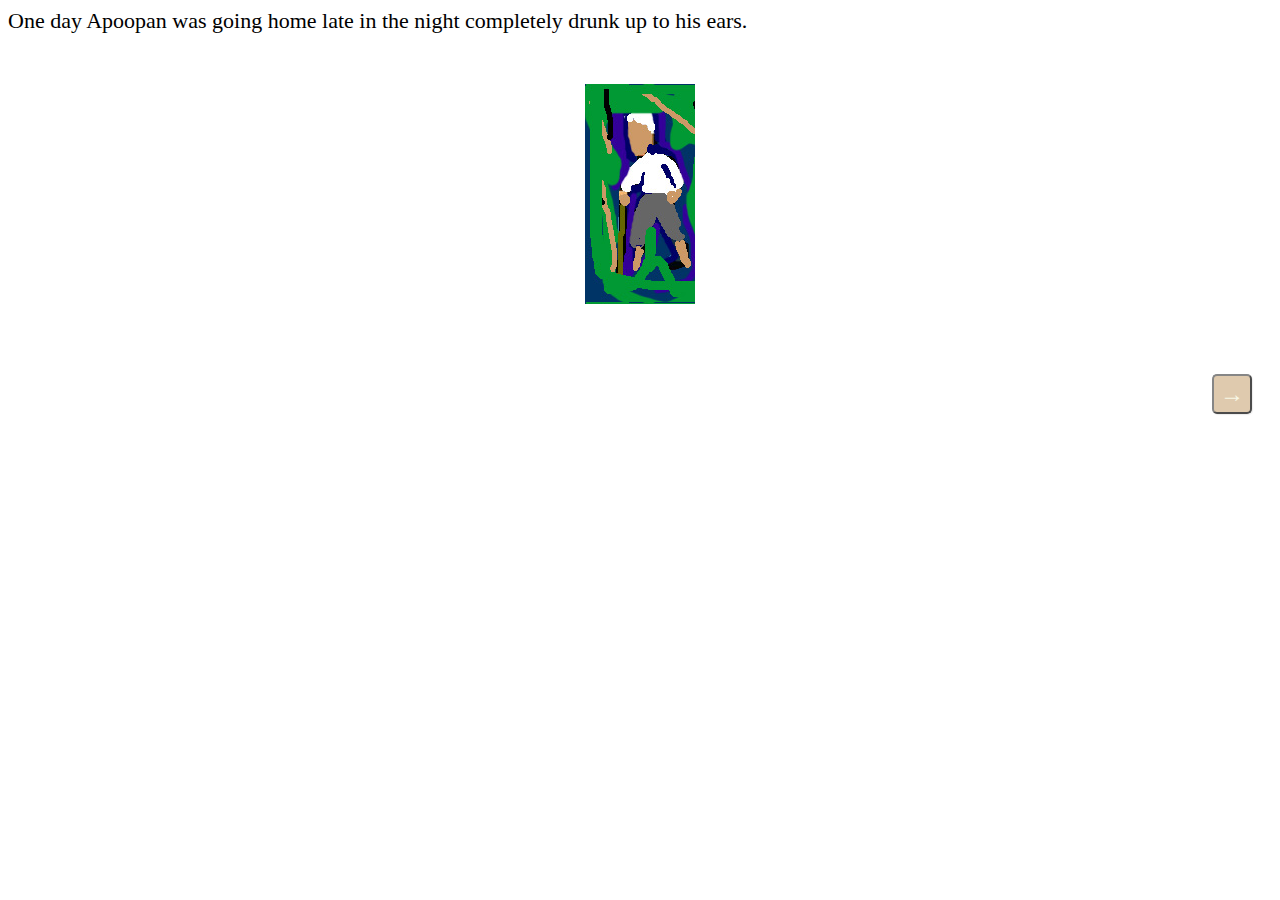
==== index.html @ bb629842 "Add files via upload" ====
<!DOCTYPE html>
<html lang="en">

<!--  Programmer : Maya Ahmed 
      Files: chapterq.html;
      Date: "Nov 17 2016" -->

	<head>
		<meta charset="utf-8" />
		<title>Punjiri: Web and Mobile Technologies.</title>
		
    
        
	    <link rel="stylesheet" type="text/css" href="story.css">

	</head>

	<body>
		


<style>
.movieSection{
margin: 50px  auto;
	background-image: url(oldman.jpg);
	width: 110px;
	height: 220px;

 animation: frog-bounce 1s steps(4) infinite;
}
@keyframes frog-bounce {
	from { background-position: 0px; }
	to { background-position: -450px; }
}

</style>

<div class="main">

 One day Apoopan was going home late in the night completely drunk up to
his ears. 
<div class="movieSection"> </div>
</div>

<div id="buttonsDiv">
<input type="button" id="submitButton" value="&#8594;"  onClick="location.href='frog.html'"> 
</div>

 </body>
</html>
---- story.css ----
input[type=button] {
background-color: #D2B48C;   
width: 40px;
height: 40px;
font-size: 24px;
color: beige;
border-radius: 5px;
box-shadow: 1px 1px 1px rgba(0,0,0,0.1);
opacity: 0.7;
margin-left: 10px;
}

input[type=button]:hover{
opacity:1;
}

#buttonsDiv{
//position: fixed;
text-align: right;
padding: 20px;
}

.main{
font-size: 22px;
}

#homeButton{
font-size: 10px;
}
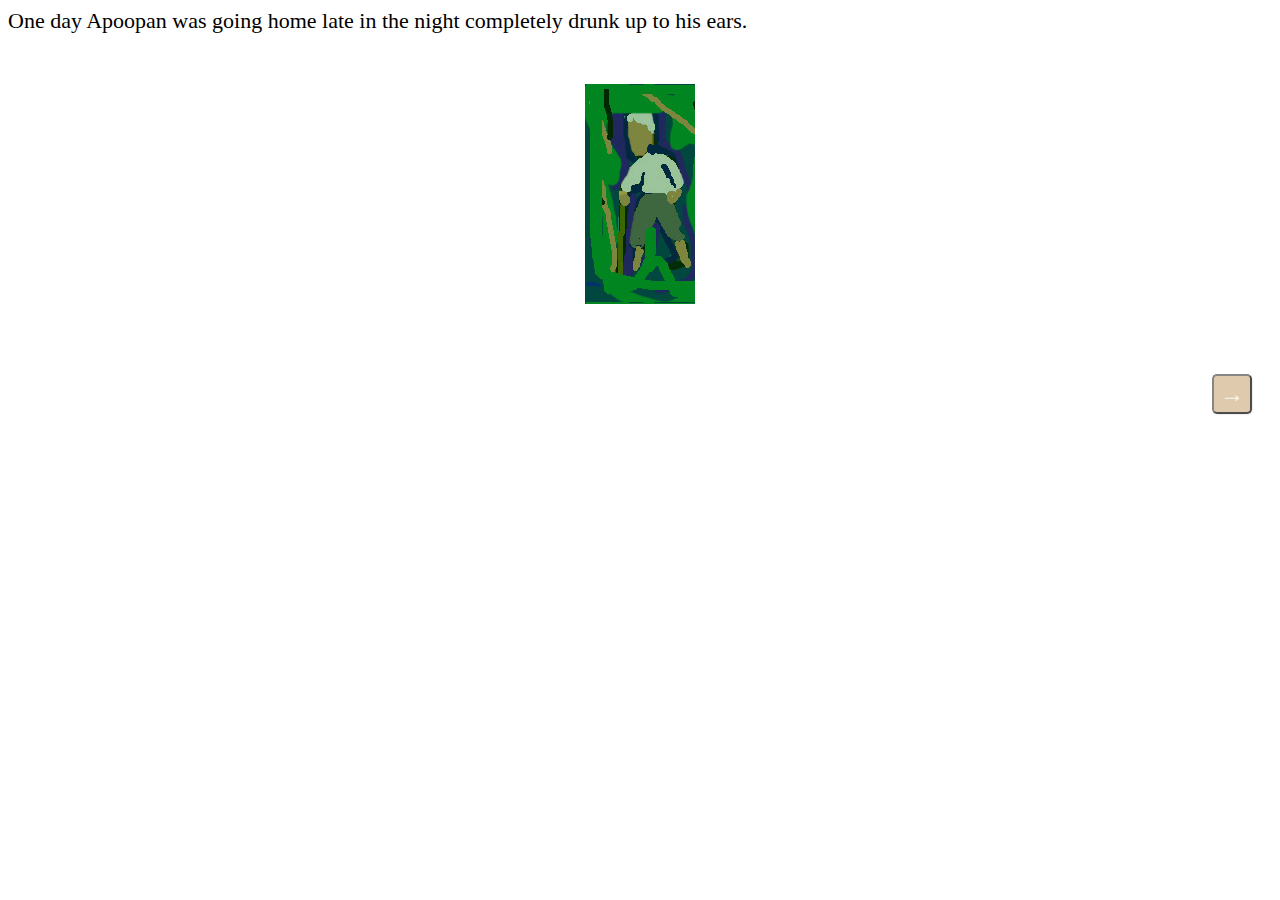
==== commit 207ee02b: "Add files via upload" ====
--- a/index.html
+++ b/index.html
@@ -46,5 +46,17 @@
 <input type="button" id="submitButton" value="&#8594;"  onClick="location.href='frog.html'"> 
 </div>
 
+<script>
+  (function(i,s,o,g,r,a,m){i['GoogleAnalyticsObject']=r;i[r]=i[r]||function(){
+  (i[r].q=i[r].q||[]).push(arguments)},i[r].l=1*new Date();a=s.createElement(o),
+  m=s.getElementsByTagName(o)[0];a.async=1;a.src=g;m.parentNode.insertBefore(a,m)
+  })(window,document,'script','https://www.google-analytics.com/analytics.js','ga');
+
+  ga('create', 'UA-85159230-1', 'auto');
+  ga('send', 'pageview');
+
+</script>
+
+
  </body>
 </html>
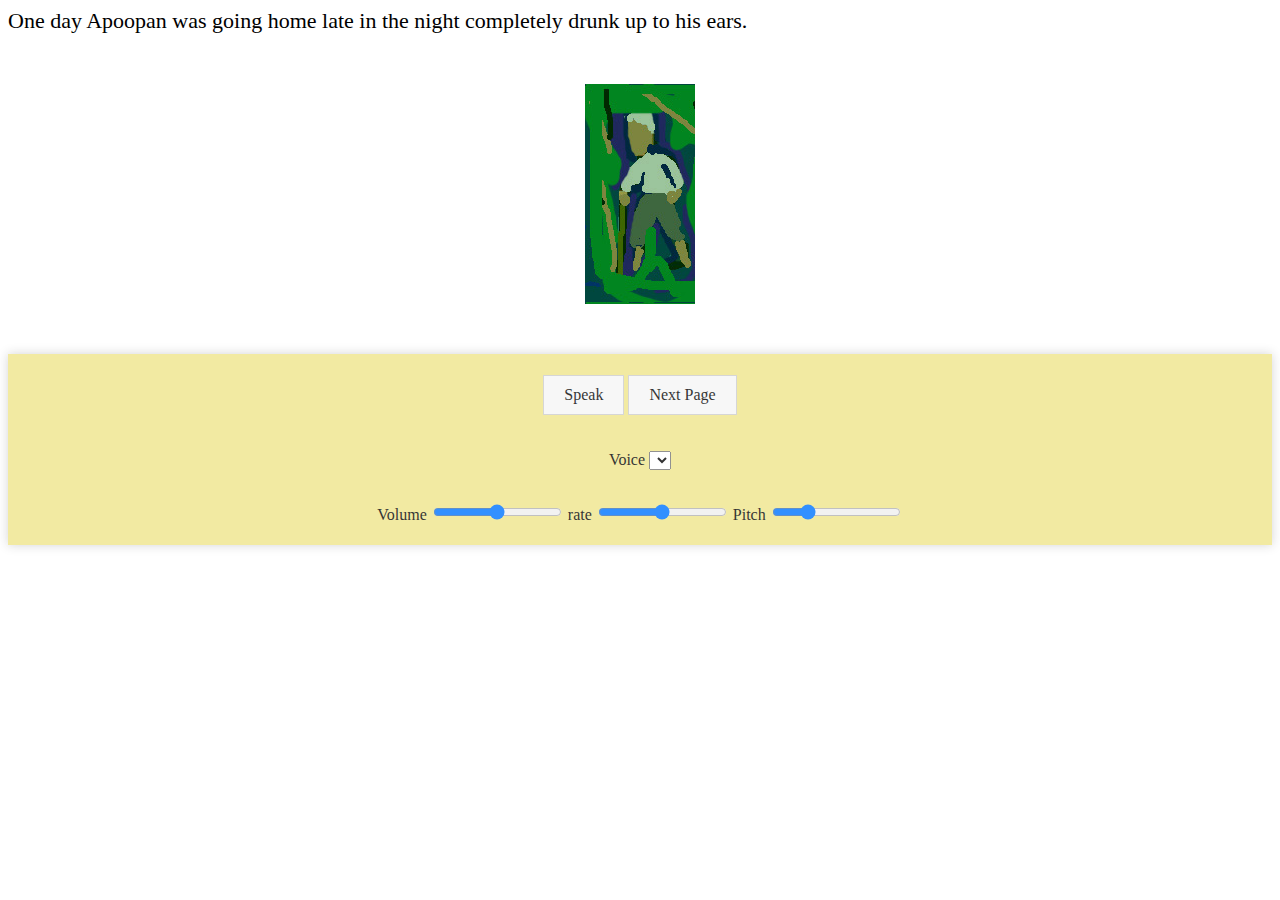
==== commit 932b3e92: "Add files via upload" ====
--- a/index.html
+++ b/index.html
@@ -12,6 +12,7 @@
     
         
 	    <link rel="stylesheet" type="text/css" href="story.css">
+        <link rel="stylesheet" type="text/css" href="voice.css">
 
 	</head>
 
@@ -36,15 +37,38 @@
 </style>
 
 <div class="main">
-
- One day Apoopan was going home late in the night completely drunk up to
-his ears. 
+<div id="myText"> One day Apoopan was going home late in the night completely drunk up to his ears.  </div>
 <div class="movieSection"> </div>
 </div>
 
-<div id="buttonsDiv">
-<input type="button" id="submitButton" value="&#8594;"  onClick="location.href='frog.html'"> 
+
+
+
+
+<div class="speechContainer">
+	
+<p>	<div class="button" onclick="speak();">Speak</div>
+	<div class="button" onclick="location.href='frog.html'">Next Page</div> </p>	
+			<p>	<label>
+				<span>Voice</span>
+				<select id="voiceOptions"></select>
+			</label> </p>
+	<p> 	<label>
+				<span>Volume</span>
+				<input type="range" id="volumeSlider" min="0" max="1" value="0.5" step="0.1" />
+			</label>
+			<label>
+				<span>rate</span>
+				<input type="range" id="rateSlider" min="0" max="1" value="0.5" step="0.1" />
+			</label>
+			<label>
+				<span>Pitch</span>
+				<input type="range" id="pitchSlider" min="0" max="2" value="0.5" step="0.1" />
+			</label> </p>
+	
 </div>
+
+	
 
 <script>
   (function(i,s,o,g,r,a,m){i['GoogleAnalyticsObject']=r;i[r]=i[r]||function(){
@@ -57,6 +81,7 @@
 
 </script>
 
+<script src="voice.js"></script> 
 
  </body>
 </html>
--- a/story.css
+++ b/story.css
@@ -1,18 +1,18 @@
 
-
-input[type=button] {
+.submitButton{
 background-color: #D2B48C;   
-width: 40px;
+width: 50px;
 height: 40px;
 font-size: 24px;
-color: beige;
+// color: beige;
 border-radius: 5px;
 box-shadow: 1px 1px 1px rgba(0,0,0,0.1);
 opacity: 0.7;
 margin-left: 10px;
+font-size: 10px;
 }
 
-input[type=button]:hover{
+.submitButton:hover{
 opacity:1;
 }
 
@@ -27,5 +27,14 @@
 }
 
 #homeButton{
+background-color: #D2B48C;   
+width: 40px;
+height: 40px;
+font-size: 24px;
+color: beige;
+border-radius: 5px;
+box-shadow: 1px 1px 1px rgba(0,0,0,0.1);
+opacity: 0.7;
+margin-left: 10px;
 font-size: 10px;
 }
--- a/voice.css
+++ b/voice.css
@@ -0,0 +1,37 @@
+			.speechContainer{
+				background: khaki;
+				padding:5px; 
+				box-shadow: 0 0 10px 0 #ccc;
+                text-align: center;
+                opacity: 0.8;
+			}
+			
+			.speechContainer label{
+			//	display: block;
+			
+			}
+			.speechContainer label span{
+			//	width: 100px;
+				margin-top: 20px;
+				display: inline-block;
+			}
+			.speechContainer label select, .speechContainer label input{
+			//	width: 290px;
+			}
+			
+            .button{
+				display: inline-block;
+				background: #f6f6f6;
+				padding: 10px 20px;
+				color: #000;
+				border: 1px solid #ccc;
+				cursor: pointer;
+			//	margin-top: 20px;
+			}
+			.button:hover{
+				box-shadow: 4px 4px 10px 0 #ccc;
+			}
+
+
+
+	
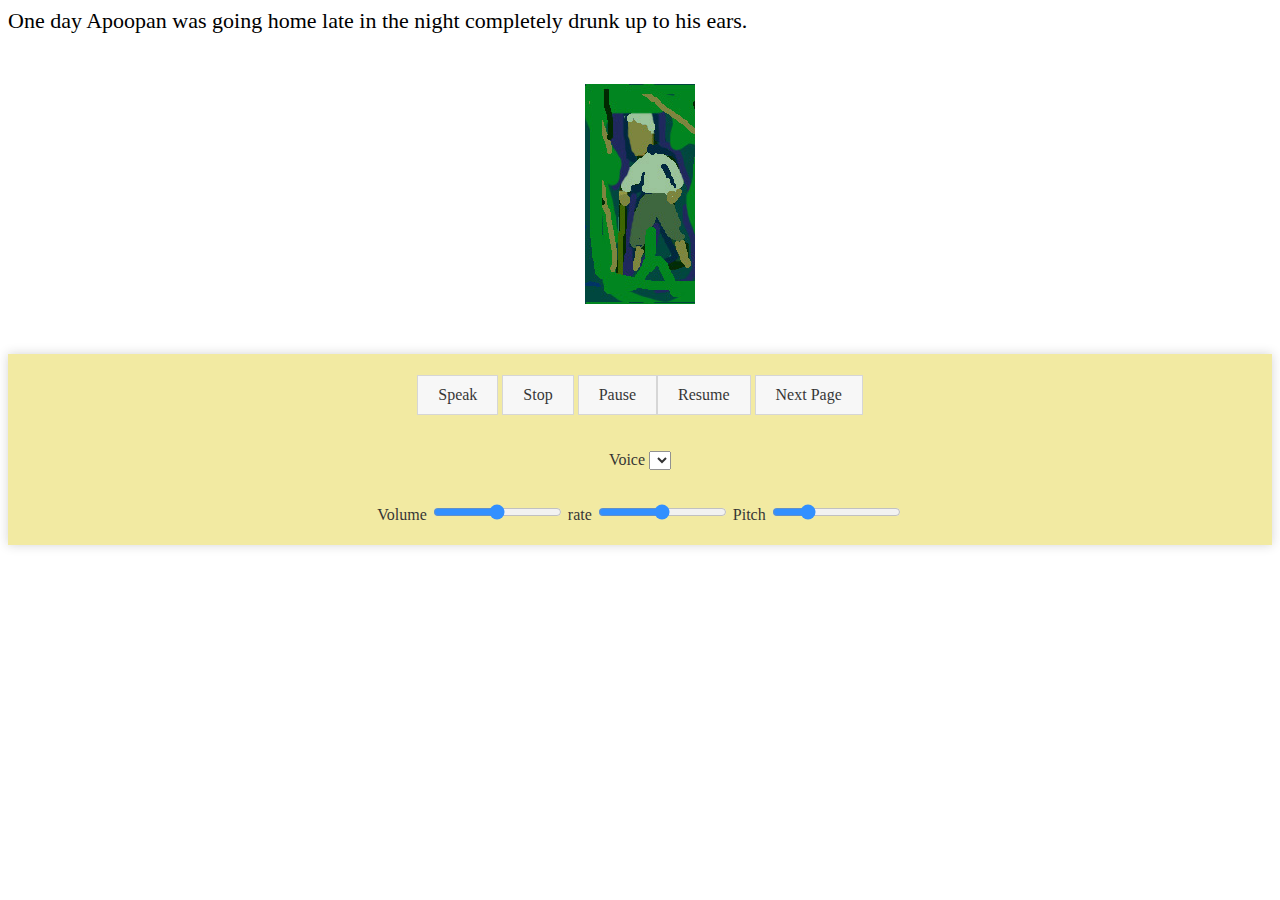
==== commit ff709931: "Add files via upload" ====
--- a/index.html
+++ b/index.html
@@ -46,9 +46,9 @@
 
 
 <div class="speechContainer">
-	
-<p>	<div class="button" onclick="speak();">Speak</div>
-	<div class="button" onclick="location.href='frog.html'">Next Page</div> </p>	
+<p>	<div class="button" onclick="speak();">Speak</div> <div class="button" onclick="stop();">Stop</div>
+<div class="button" onclick="pause();">Pause</div><div class="button" onclick="resume();">Resume</div>
+		<div class="button" onclick="location.href='frog.html'">Next Page</div> </p>	
 			<p>	<label>
 				<span>Voice</span>
 				<select id="voiceOptions"></select>
@@ -81,7 +81,7 @@
 
 </script>
 
-<script src="voice.js"></script> 
+<script src="voiceIndex.js"></script> 
 
  </body>
 </html>
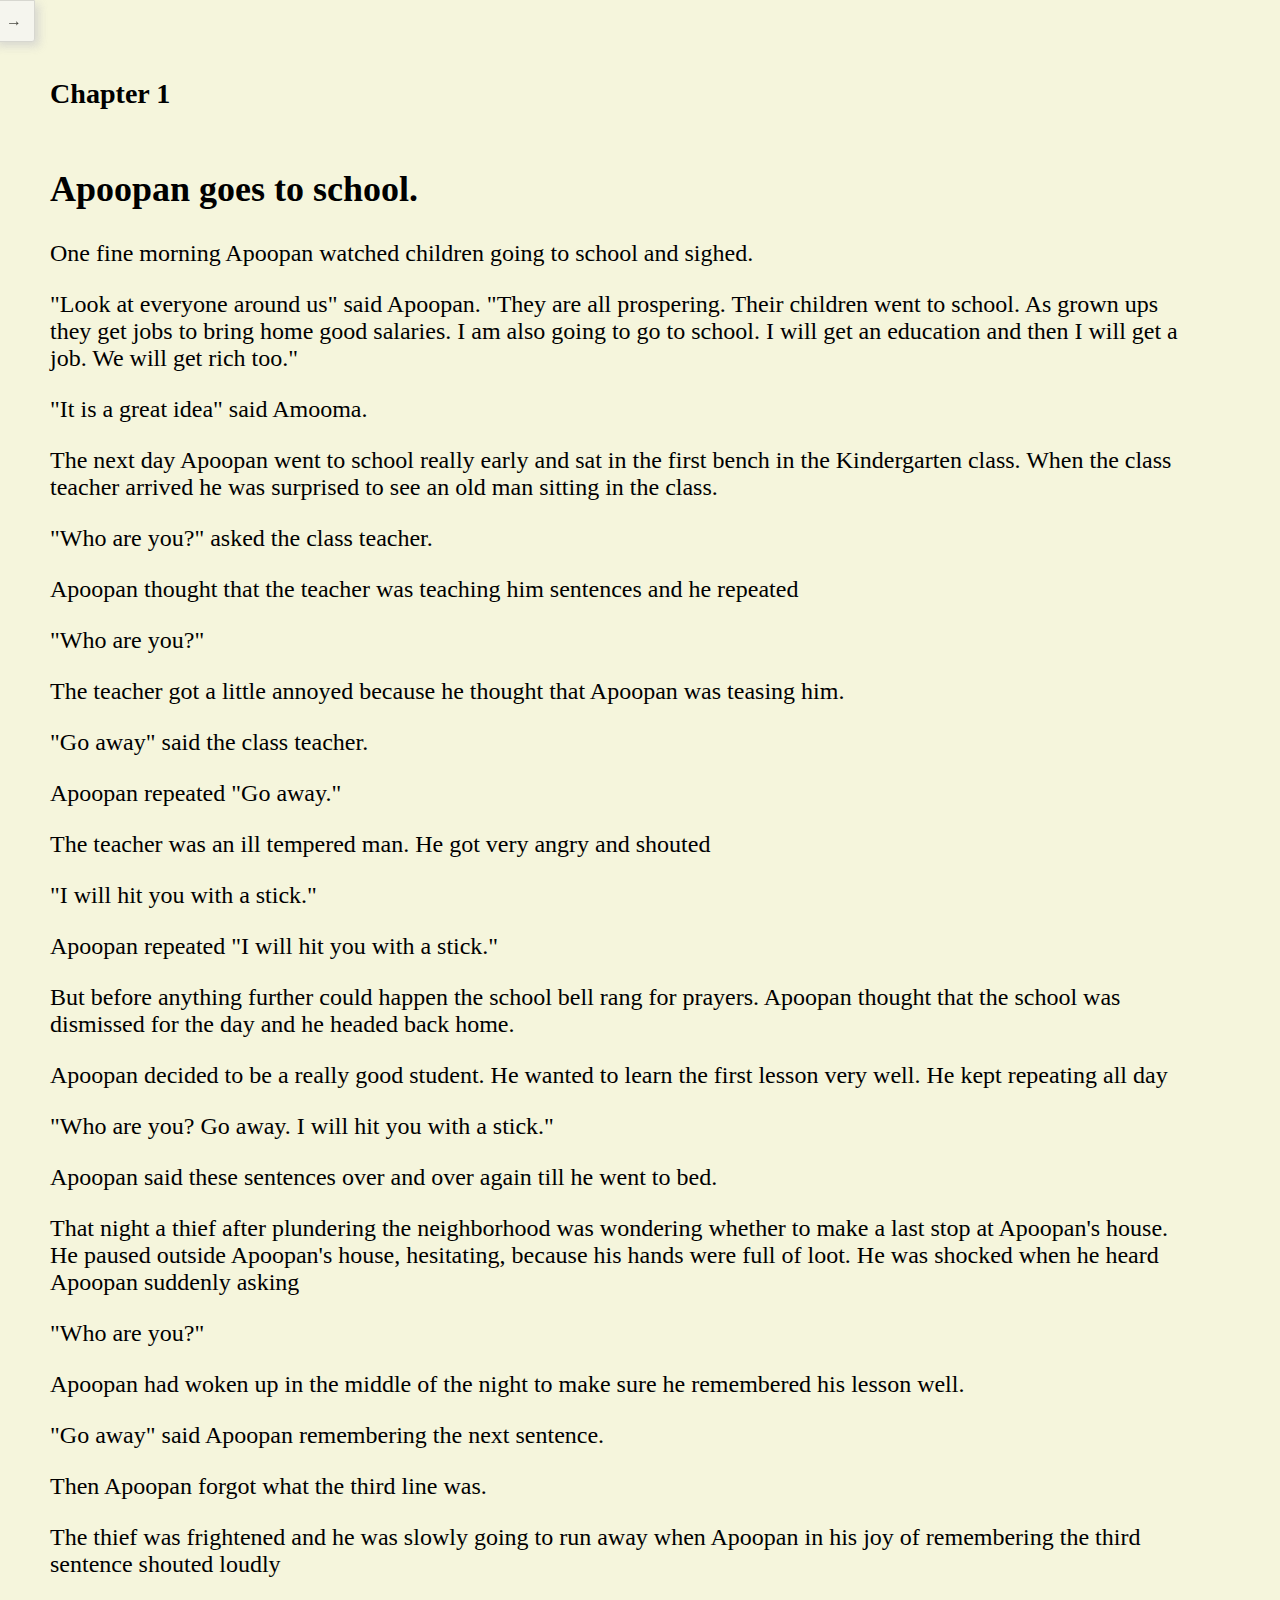
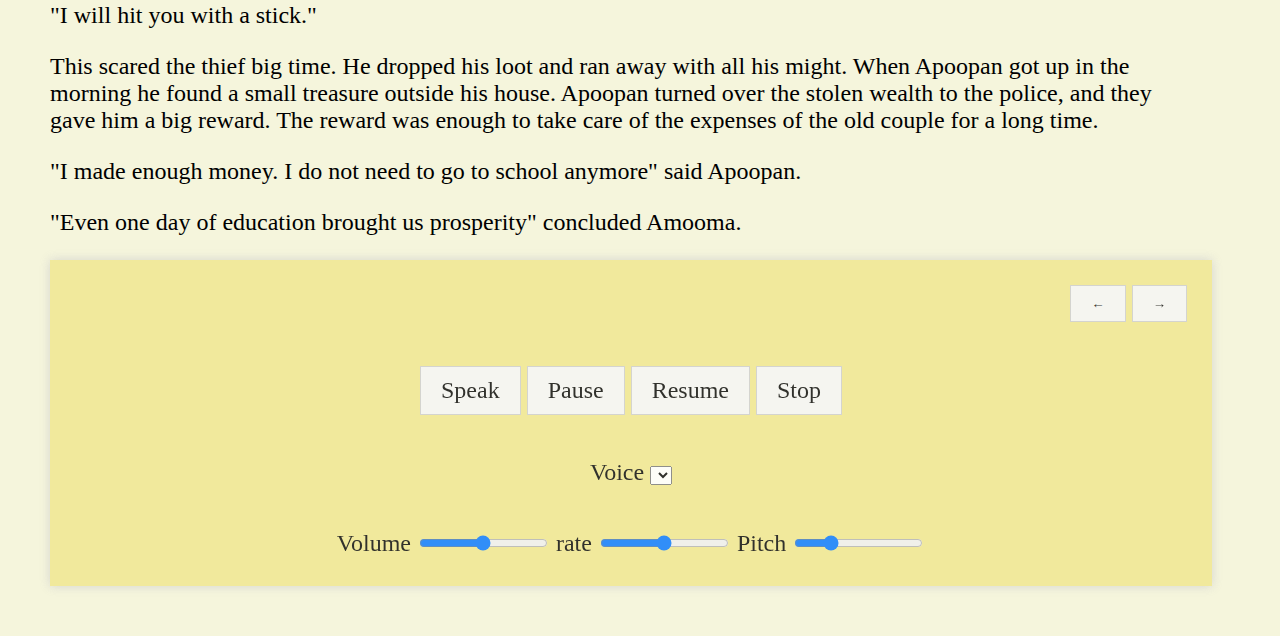
==== commit ad24c412: "Add files via upload" ====
--- a/index.html
+++ b/index.html
@@ -1,87 +1,154 @@
-<!DOCTYPE html>
-<html lang="en">
-
-<!--  Programmer : Maya Ahmed 
-      Files: chapterq.html;
-      Date: "Nov 17 2016" -->
-
-	<head>
-		<meta charset="utf-8" />
-		<title>Punjiri: Web and Mobile Technologies.</title>
-		
-    
-        
-	    <link rel="stylesheet" type="text/css" href="story.css">
-        <link rel="stylesheet" type="text/css" href="voice.css">
-
-	</head>
-
-	<body>
-		
-
-
-<style>
-.movieSection{
-margin: 50px  auto;
-	background-image: url(oldman.jpg);
-	width: 110px;
-	height: 220px;
-
- animation: frog-bounce 1s steps(4) infinite;
-}
-@keyframes frog-bounce {
-	from { background-position: 0px; }
-	to { background-position: -450px; }
-}
-
-</style>
-
-<div class="main">
-<div id="myText"> One day Apoopan was going home late in the night completely drunk up to his ears.  </div>
-<div class="movieSection"> </div>
-</div>
-
-
-
-
-
-<div class="speechContainer">
-<p>	<div class="button" onclick="speak();">Speak</div> <div class="button" onclick="stop();">Stop</div>
-<div class="button" onclick="pause();">Pause</div><div class="button" onclick="resume();">Resume</div>
-		<div class="button" onclick="location.href='frog.html'">Next Page</div> </p>	
-			<p>	<label>
-				<span>Voice</span>
-				<select id="voiceOptions"></select>
-			</label> </p>
-	<p> 	<label>
-				<span>Volume</span>
-				<input type="range" id="volumeSlider" min="0" max="1" value="0.5" step="0.1" />
-			</label>
-			<label>
-				<span>rate</span>
-				<input type="range" id="rateSlider" min="0" max="1" value="0.5" step="0.1" />
-			</label>
-			<label>
-				<span>Pitch</span>
-				<input type="range" id="pitchSlider" min="0" max="2" value="0.5" step="0.1" />
-			</label> </p>
-	
-</div>
-
-	
-
-<script>
-  (function(i,s,o,g,r,a,m){i['GoogleAnalyticsObject']=r;i[r]=i[r]||function(){
-  (i[r].q=i[r].q||[]).push(arguments)},i[r].l=1*new Date();a=s.createElement(o),
-  m=s.getElementsByTagName(o)[0];a.async=1;a.src=g;m.parentNode.insertBefore(a,m)
-  })(window,document,'script','https://www.google-analytics.com/analytics.js','ga');
-
-  ga('create', 'UA-85159230-1', 'auto');
-  ga('send', 'pageview');
-
-</script>
-
-<script src="voiceIndex.js"></script> 
-
- </body>
-</html>
+<!DOCTYPE html>
+<html lang="en">
+
+<!--  Programmer : Maya Ahmed 
+            Date: "Nov 17 2016" -->
+
+	<head>
+		<meta charset="utf-8" />
+		<title>Punjiri: Web and Mobile Technologies.</title>
+        
+		<link rel="stylesheet" type="text/css" href="pages.css">
+		<link rel="stylesheet" type="text/css" href="voice.css">
+	</head>
+
+<body>
+  
+  <nav id="navId" class="nav-side" >
+    <div id="tableOfContentsDiv">  </div>
+    <a href="#"  class="nav-toggle" id="toggleButton"  onclick="toggle()"></a>
+  </nav>
+
+
+<div class="chapter"> 
+  <h3> Chapter 1  </h3>
+
+  <div id="storyDiv">
+    <h2> Apoopan goes to school. </h2>
+
+    <p> One fine morning Apoopan watched children going to school and sighed. </p>
+
+    <p> "Look at everyone around us" said Apoopan. "They are all
+      prospering.  Their children went to school. As grown ups they get jobs
+      to bring home good salaries. I am also going to go to school. I will
+      get an education and then I will get a job. We will get rich too." </p>
+    
+    <p> "It is a great idea" said Amooma. </p>
+
+    <p> The next day Apoopan went to school really early and sat in the first
+      bench in the Kindergarten class. When the class teacher arrived he was
+      surprised to see an old man sitting in the class. </p>
+
+    <p> "Who are you?" asked the class teacher. </p>
+
+    <p> Apoopan thought that the teacher was teaching him sentences and he
+      repeated </p>
+
+    <p> "Who are you?" </p>
+
+    <p> The teacher got a little annoyed because he thought that Apoopan was
+      teasing him.  </p>
+
+    <p> "Go away" said the class teacher. </p>
+
+    <p> Apoopan repeated "Go away." </p>
+
+    <p> The teacher was an ill tempered man. He got very angry and shouted </p>
+
+    <p> "I will hit you with a stick." </p>
+
+    <p> Apoopan repeated "I will hit you with a stick." </p>
+
+    <p> But before anything further could happen the school bell rang for
+      prayers. Apoopan thought that the school was dismissed for the day
+      and he headed back home. </p>
+
+    <p> Apoopan decided to be a really good student. He wanted to learn
+      the first lesson very well. He kept repeating all day </p>
+ 
+    <p> "Who are you? Go away. I will hit you with a stick." </p>
+
+    <p> Apoopan said these sentences over and over again till he went to bed. </p>
+
+    <p>  That night a thief after plundering the neighborhood was wondering
+      whether to make a last stop at Apoopan's house. He paused outside
+      Apoopan's house, hesitating, because his hands were full of loot.  He
+      was shocked when he heard Apoopan suddenly asking </p>
+
+    <p> "Who are you?" </p>
+
+    <p> Apoopan had woken up in the middle of the night to make sure he remembered
+      his lesson well. </p>
+
+    <p> "Go away" said Apoopan remembering the next sentence. </p>
+
+    <p> Then Apoopan forgot what the third line was.  </p>
+
+    <p> The thief was frightened and he was slowly going to run away when
+      Apoopan in his joy of remembering the third sentence shouted loudly
+
+    <p> "I will hit you with a stick." </p>
+
+    <p> This scared the thief big time. He dropped his loot and ran away with
+      all his might. When Apoopan got up in the morning he found a small
+      treasure outside his house. Apoopan turned over the stolen wealth
+      to the police, and  they gave him a big reward. The reward was enough to
+      take care of the expenses of the old couple for a long time. </p>
+
+    <p> "I made enough money. I do not need to go to school anymore" said Apoopan. </p>
+
+    <p> "Even one day of education brought us prosperity" concluded Amooma. </p>
+
+  </div>  <!- storyDiv -->
+
+	     
+
+	      <div class="speechContainer">
+
+ <div id="buttonsDiv">
+		<input class="button" type="button"  value="&#8592;"  onClick="location.href='forward.html'"> 
+		<input class="button"  type="button"  value="&#8594;"  onClick="location.href='amoo2.html '"> 
+	      </div>
+
+
+		<p>	
+		  <div class="button" onclick="speak();">Speak</div> 
+		  <div class="button" onclick="pause();">Pause</div>
+		  <div class="button" onclick="resume();">Resume</div>
+		  <div class="button" onclick="stop();">Stop</div>
+	
+		<p>	<label>
+		    <span>Voice</span>
+		    <select id="voiceOptions"></select>
+		</label> </p>
+		<p> 	<label>
+		    <span>Volume</span>
+		    <input type="range" id="volumeSlider" min="0" max="1" value="0.5" step="0.1" />
+		  </label>
+		  <label>
+		    <span>rate</span>
+		    <input type="range" id="rateSlider" min="0" max="1" value="0.5" step="0.1" />
+		  </label>
+		  <label>
+		    <span>Pitch</span>
+		    <input type="range" id="pitchSlider" min="0" max="2" value="0.5" step="0.1" />
+		</label> </p>
+	      </div>
+
+
+
+
+</div>
+
+<script src="pages.js"></script> 
+<script src="tableOfContents.js"></script> 
+<script src="voice.js"></script> 
+ </body>
+</html>
+
+
+
+
+
+
+
--- a/pages.css
+++ b/pages.css
@@ -0,0 +1,97 @@
+body{
+    background: beige;
+    margin:0;
+    padding: 0;
+    height: 100%;
+}
+
+
+
+.chapter{
+    display:-webkit-box;
+    -webkit-box-orient: vertical;
+    -webkit-box-flex: 1;
+    background: beige;
+    font-size: 24px;
+    padding: 50px;
+    width: 90%;
+}
+
+
+.nav-side{
+    position: fixed;
+    z-index: 1;
+    left: -255px; 
+    top: 0; 
+    width: 100%;
+    height: 700px;
+    max-width: 250px;
+    background: black;
+    //background: rgba(0,0,0,0.2);
+    //background:#D2B48C;
+    box-sizing: border-box;
+    padding: 20px;
+    color: beige;
+    opacity: 0.9;
+    transition: left 1s linear 0s;
+}
+
+.nav-toggle{
+    position: absolute;
+    right: -40px;
+    top: 0;
+    width: 40px;
+    height: 40px;
+    line-height: 40px;
+    text-decoration: none;
+    text-align: center;
+    border-bottom-right-radius: 3px;
+    opacity: 0.8;
+    box-shadow: 1px 1px 0px rgba(0,0,0,0.1);
+    background: #f6f6f6;
+    color: #000;
+    border: 1px solid #ccc;
+    cursor: pointer;
+}
+
+
+.nav-toggle:hover{
+    
+ box-shadow: 4px 4px 10px 0 #ccc;
+}
+
+#tableOfContentsDiv{
+    border: 1px dotted beige;
+    padding: 5px;
+    height: 400px;
+    font-size: 12px;
+    overflow: scroll;
+}
+
+.tocLinks{
+    position: relative;
+    text-decoration: none;
+    color: beige;
+}
+
+.tocLinks:hover{
+font-size: 13px;
+}
+
+.tocLinks2{
+    position: relative;
+    transition: left 1s linear 0s;
+    text-decoration: none;
+}
+
+.tocLinks2:hover{
+    left: 35px;
+}
+
+
+#buttonsDiv{
+    //position: fixed;
+text-align: right;
+padding: 20px;
+}
+
--- a/voice.css
+++ b/voice.css
@@ -1,36 +1,37 @@
-			.speechContainer{
-				background: khaki;
-				padding:5px; 
-				box-shadow: 0 0 10px 0 #ccc;
-                text-align: center;
-                opacity: 0.8;
-			}
+.speechContainer{
+    width: 100%;
+    background: khaki;
+    padding:5px; 
+    box-shadow: 0 0 10px 0 #ccc;
+    text-align: center;
+    opacity: 0.8;
+}
 			
-			.speechContainer label{
-			//	display: block;
+.speechContainer label{
+    //	display: block;
 			
-			}
-			.speechContainer label span{
-			//	width: 100px;
-				margin-top: 20px;
-				display: inline-block;
-			}
-			.speechContainer label select, .speechContainer label input{
-			//	width: 290px;
-			}
+}
+.speechContainer label span{
 			
-            .button{
-				display: inline-block;
-				background: #f6f6f6;
-				padding: 10px 20px;
-				color: #000;
-				border: 1px solid #ccc;
-				cursor: pointer;
-			//	margin-top: 20px;
-			}
-			.button:hover{
-				box-shadow: 4px 4px 10px 0 #ccc;
-			}
+    margin-top: 20px;
+    display: inline-block;
+}
+.speechContainer label select, .speechContainer label input{
+    //	width: 290px;
+}
+			
+.button{
+    display: inline-block;
+    background: #f6f6f6;
+    padding: 10px 20px;
+    color: #000;
+    border: 1px solid #ccc;
+    cursor: pointer;
+		
+}
+.button:hover{
+    box-shadow: 4px 4px 10px 0 #ccc;
+}
 
 
 
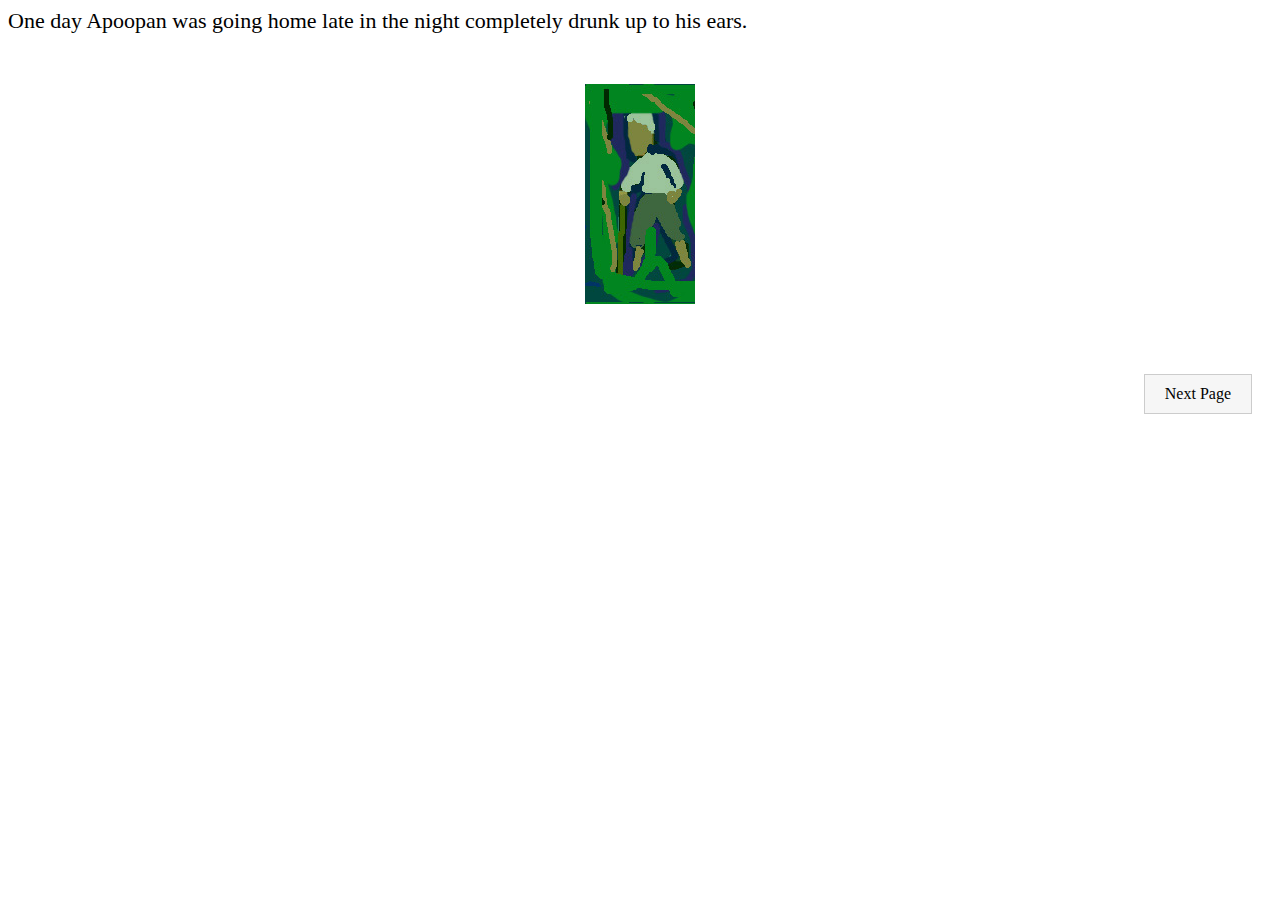
==== commit 2f5f691b: "Add files via upload" ====
--- a/index.html
+++ b/index.html
@@ -1,154 +1,61 @@
-<!DOCTYPE html>
-<html lang="en">
-
-<!--  Programmer : Maya Ahmed 
-            Date: "Nov 17 2016" -->
-
-	<head>
-		<meta charset="utf-8" />
-		<title>Punjiri: Web and Mobile Technologies.</title>
-        
-		<link rel="stylesheet" type="text/css" href="pages.css">
-		<link rel="stylesheet" type="text/css" href="voice.css">
-	</head>
-
-<body>
-  
-  <nav id="navId" class="nav-side" >
-    <div id="tableOfContentsDiv">  </div>
-    <a href="#"  class="nav-toggle" id="toggleButton"  onclick="toggle()"></a>
-  </nav>
-
-
-<div class="chapter"> 
-  <h3> Chapter 1  </h3>
-
-  <div id="storyDiv">
-    <h2> Apoopan goes to school. </h2>
-
-    <p> One fine morning Apoopan watched children going to school and sighed. </p>
-
-    <p> "Look at everyone around us" said Apoopan. "They are all
-      prospering.  Their children went to school. As grown ups they get jobs
-      to bring home good salaries. I am also going to go to school. I will
-      get an education and then I will get a job. We will get rich too." </p>
-    
-    <p> "It is a great idea" said Amooma. </p>
-
-    <p> The next day Apoopan went to school really early and sat in the first
-      bench in the Kindergarten class. When the class teacher arrived he was
-      surprised to see an old man sitting in the class. </p>
-
-    <p> "Who are you?" asked the class teacher. </p>
-
-    <p> Apoopan thought that the teacher was teaching him sentences and he
-      repeated </p>
-
-    <p> "Who are you?" </p>
-
-    <p> The teacher got a little annoyed because he thought that Apoopan was
-      teasing him.  </p>
-
-    <p> "Go away" said the class teacher. </p>
-
-    <p> Apoopan repeated "Go away." </p>
-
-    <p> The teacher was an ill tempered man. He got very angry and shouted </p>
-
-    <p> "I will hit you with a stick." </p>
-
-    <p> Apoopan repeated "I will hit you with a stick." </p>
-
-    <p> But before anything further could happen the school bell rang for
-      prayers. Apoopan thought that the school was dismissed for the day
-      and he headed back home. </p>
-
-    <p> Apoopan decided to be a really good student. He wanted to learn
-      the first lesson very well. He kept repeating all day </p>
- 
-    <p> "Who are you? Go away. I will hit you with a stick." </p>
-
-    <p> Apoopan said these sentences over and over again till he went to bed. </p>
-
-    <p>  That night a thief after plundering the neighborhood was wondering
-      whether to make a last stop at Apoopan's house. He paused outside
-      Apoopan's house, hesitating, because his hands were full of loot.  He
-      was shocked when he heard Apoopan suddenly asking </p>
-
-    <p> "Who are you?" </p>
-
-    <p> Apoopan had woken up in the middle of the night to make sure he remembered
-      his lesson well. </p>
-
-    <p> "Go away" said Apoopan remembering the next sentence. </p>
-
-    <p> Then Apoopan forgot what the third line was.  </p>
-
-    <p> The thief was frightened and he was slowly going to run away when
-      Apoopan in his joy of remembering the third sentence shouted loudly
-
-    <p> "I will hit you with a stick." </p>
-
-    <p> This scared the thief big time. He dropped his loot and ran away with
-      all his might. When Apoopan got up in the morning he found a small
-      treasure outside his house. Apoopan turned over the stolen wealth
-      to the police, and  they gave him a big reward. The reward was enough to
-      take care of the expenses of the old couple for a long time. </p>
-
-    <p> "I made enough money. I do not need to go to school anymore" said Apoopan. </p>
-
-    <p> "Even one day of education brought us prosperity" concluded Amooma. </p>
-
-  </div>  <!- storyDiv -->
-
-	     
-
-	      <div class="speechContainer">
-
- <div id="buttonsDiv">
-		<input class="button" type="button"  value="&#8592;"  onClick="location.href='forward.html'"> 
-		<input class="button"  type="button"  value="&#8594;"  onClick="location.href='amoo2.html '"> 
-	      </div>
-
-
-		<p>	
-		  <div class="button" onclick="speak();">Speak</div> 
-		  <div class="button" onclick="pause();">Pause</div>
-		  <div class="button" onclick="resume();">Resume</div>
-		  <div class="button" onclick="stop();">Stop</div>
-	
-		<p>	<label>
-		    <span>Voice</span>
-		    <select id="voiceOptions"></select>
-		</label> </p>
-		<p> 	<label>
-		    <span>Volume</span>
-		    <input type="range" id="volumeSlider" min="0" max="1" value="0.5" step="0.1" />
-		  </label>
-		  <label>
-		    <span>rate</span>
-		    <input type="range" id="rateSlider" min="0" max="1" value="0.5" step="0.1" />
-		  </label>
-		  <label>
-		    <span>Pitch</span>
-		    <input type="range" id="pitchSlider" min="0" max="2" value="0.5" step="0.1" />
-		</label> </p>
-	      </div>
-
-
-
-
-</div>
-
-<script src="pages.js"></script> 
-<script src="tableOfContents.js"></script> 
-<script src="voice.js"></script> 
- </body>
-</html>
-
-
-
-
-
-
-
+<!DOCTYPE html>
+<html lang="en">
+
+  <!--  Programmer : Maya Ahmed 
+	Files: chapterq.html;
+	Date: "Nov 17 2016" -->
+
+  <head>
+    <meta charset="utf-8" />
+    <title>Punjiri: Web and Mobile Technologies.</title>
+    
+    
+    
+    <link rel="stylesheet" type="text/css" href="story.css">
+    <link rel="stylesheet" type="text/css" href="voice.css">
+
+  </head>
+
+  <body>
+    
+
+
+    <style>
+      .movieSection{
+      margin: 50px  auto;
+      background-image: url(oldman.jpg);
+      width: 110px;
+      height: 220px;
+
+      animation: frog-bounce 1s steps(4) infinite;
+      }
+      @keyframes frog-bounce {
+      from { background-position: 0px; }
+      to { background-position: -450px; }
+      }
+
+    </style>
+
+    <div class="main">
+      <div id="myText"> One day Apoopan was going home late in the night completely drunk up to his ears.  </div>
+      <div class="movieSection"> </div>
+    </div>
+
+
+
+
+
+ 
+<div id="buttonsDiv">
+      
+	<div class="button" onclick="location.href='frog.html'">Next Page</div> </p>	
+     
+  </div>
+
+    
+
+    
+    <script src="voiceIndex.js"></script> 
+
+  </body>
+</html>
--- a/story.css
+++ b/story.css
@@ -0,0 +1,41 @@
+
+.submitButton{
+background-color: #D2B48C;   
+width: 50px;
+height: 40px;
+font-size: 24px;
+// color: beige;
+border-radius: 5px;
+box-shadow: 1px 1px 1px rgba(0,0,0,0.1);
+opacity: 0.7;
+margin-left: 10px;
+font-size: 10px;
+}
+
+.submitButton:hover{
+opacity:1;
+}
+
+#buttonsDiv{
+//position: fixed;
+text-align: right;
+padding: 20px;
+}
+
+.main{
+font-size: 22px;
+}
+
+#homeButton{
+background-color: #D2B48C;   
+width: 40px;
+height: 40px;
+font-size: 24px;
+color: beige;
+border-radius: 5px;
+box-shadow: 1px 1px 1px rgba(0,0,0,0.1);
+opacity: 0.7;
+margin-left: 10px;
+font-size: 10px;
+}
+
--- a/voice.css
+++ b/voice.css
@@ -1,37 +1,36 @@
-.speechContainer{
-    width: 100%;
-    background: khaki;
-    padding:5px; 
-    box-shadow: 0 0 10px 0 #ccc;
-    text-align: center;
-    opacity: 0.8;
-}
+			.speechContainer{
+				background: khaki;
+				padding:5px; 
+				box-shadow: 0 0 10px 0 #ccc;
+                text-align: center;
+                opacity: 0.8;
+			}
 			
-.speechContainer label{
-    //	display: block;
+			.speechContainer label{
+			//	display: block;
 			
-}
-.speechContainer label span{
+			}
+			.speechContainer label span{
+			//	width: 100px;
+				margin-top: 20px;
+				display: inline-block;
+			}
+			.speechContainer label select, .speechContainer label input{
+			//	width: 290px;
+			}
 			
-    margin-top: 20px;
-    display: inline-block;
-}
-.speechContainer label select, .speechContainer label input{
-    //	width: 290px;
-}
-			
-.button{
-    display: inline-block;
-    background: #f6f6f6;
-    padding: 10px 20px;
-    color: #000;
-    border: 1px solid #ccc;
-    cursor: pointer;
-		
-}
-.button:hover{
-    box-shadow: 4px 4px 10px 0 #ccc;
-}
+            .button{
+				display: inline-block;
+				background: #f6f6f6;
+				padding: 10px 20px;
+				color: #000;
+				border: 1px solid #ccc;
+				cursor: pointer;
+			//	margin-top: 20px;
+			}
+			.button:hover{
+				box-shadow: 4px 4px 10px 0 #ccc;
+			}
 
 
 
